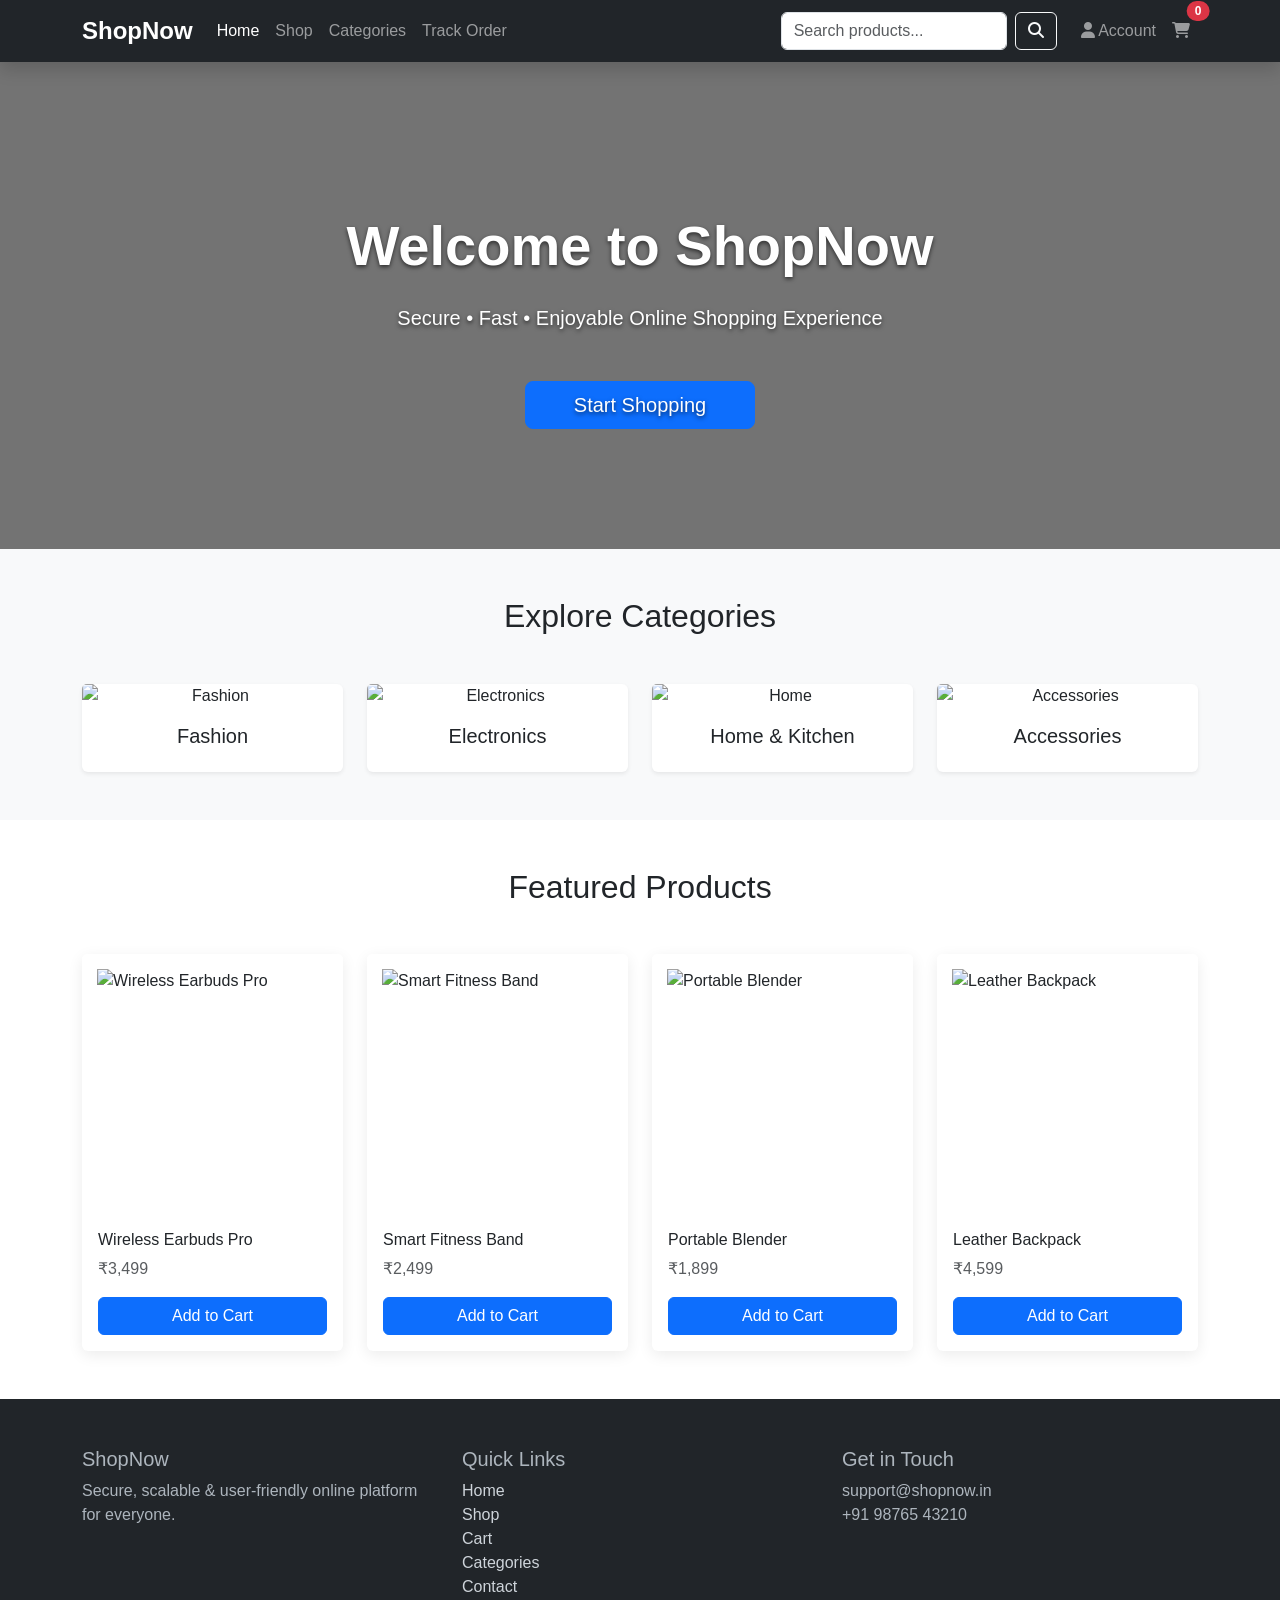
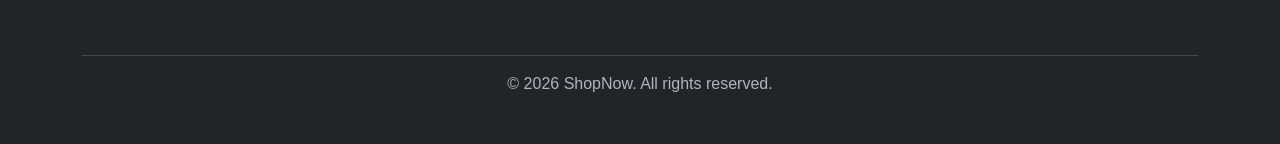
==== Ecommerce web/index.html @ c18ac6e7 "Add files via upload" ====
<!DOCTYPE html>
<html lang="en">
<head>
  <meta charset="UTF-8">
  <meta name="viewport" content="width=device-width, initial-scale=1.0">
  <title>ShopNow - Online Shopping</title>
  <link href="https://cdn.jsdelivr.net/npm/bootstrap@5.3.3/dist/css/bootstrap.min.css" rel="stylesheet">
  <link rel="stylesheet" href="https://cdnjs.cloudflare.com/ajax/libs/font-awesome/6.5.0/css/all.min.css">
  <link rel="stylesheet" href="assets/css/style.css">
</head>
<body>

<!-- Navbar -->
<nav class="navbar navbar-expand-lg navbar-dark bg-dark sticky-top shadow">
  <div class="container">
    <a class="navbar-brand" href="index.html">ShopNow</a>
    <button class="navbar-toggler" type="button" data-bs-toggle="collapse" data-bs-target="#navbarContent">
      <span class="navbar-toggler-icon"></span>
    </button>
    <div class="collapse navbar-collapse" id="navbarContent">
      <ul class="navbar-nav me-auto mb-2 mb-lg-0">
        <li class="nav-item"><a class="nav-link active" href="index.html">Home</a></li>
        <li class="nav-item"><a class="nav-link" href="shop.html">Shop</a></li>
        <li class="nav-item"><a class="nav-link" href="categories.html">Categories</a></li>
        <li class="nav-item"><a class="nav-link" href="#">Track Order</a></li>
      </ul>
      <form class="d-flex me-3" role="search">
        <input class="form-control me-2" type="search" placeholder="Search products..." aria-label="Search">
        <button class="btn btn-outline-light" type="submit"><i class="fas fa-search"></i></button>
      </form>
      <ul class="navbar-nav">
        <li class="nav-item"><a class="nav-link" href="#" data-bs-toggle="modal" data-bs-target="#authModal"><i class="fas fa-user"></i> Account</a></li>
        <li class="nav-item">
          <a class="nav-link position-relative" href="cart.html">
            <i class="fas fa-shopping-cart"></i>
            <span id="cart-count" class="position-absolute top-0 start-100 translate-middle badge rounded-pill bg-danger">0</span>
          </a>
        </li>
      </ul>
    </div>
  </div>
</nav>

<!-- Hero -->
<section class="hero text-center">
  <div class="container">
    <h1 class="display-4 fw-bold mb-4">Welcome to ShopNow</h1>
    <p class="lead mb-5">Secure • Fast • Enjoyable Online Shopping Experience</p>
    <a href="shop.html" class="btn btn-lg btn-primary px-5">Start Shopping</a>
  </div>
</section>

<!-- Categories -->
<section class="py-5 bg-light">
  <div class="container">
    <h2 class="text-center mb-5">Explore Categories</h2>
    <div class="row g-4 text-center">
      <div class="col-6 col-md-3"><div class="card h-100 border-0 shadow-sm"><img src="https://images.unsplash.com/photo-1558769132-cb1aea458c5e?ixlib=rb-4.0.3&auto=format&fit=crop&w=500" class="card-img-top" alt="Fashion"><div class="card-body"><h5>Fashion</h5></div></div></div>
      <div class="col-6 col-md-3"><div class="card h-100 border-0 shadow-sm"><img src="https://images.unsplash.com/photo-1600585154340-be6161a56a0c?ixlib=rb-4.0.3&auto=format&fit=crop&w=500" class="card-img-top" alt="Electronics"><div class="card-body"><h5>Electronics</h5></div></div></div>
      <div class="col-6 col-md-3"><div class="card h-100 border-0 shadow-sm"><img src="https://images.unsplash.com/photo-1606857521015-7f9fcf423740?ixlib=rb-4.0.3&auto=format&fit=crop&w=500" class="card-img-top" alt="Home"><div class="card-body"><h5>Home & Kitchen</h5></div></div></div>
      <div class="col-6 col-md-3"><div class="card h-100 border-0 shadow-sm"><img src="https://images.unsplash.com/photo-1523275335684-37898b6baf30?ixlib=rb-4.0.3&auto=format&fit=crop&w=500" class="card-img-top" alt="Accessories"><div class="card-body"><h5>Accessories</h5></div></div></div>
    </div>
  </div>
</section>

<!-- Featured Products -->
<section class="py-5">
  <div class="container">
    <h2 class="text-center mb-5">Featured Products</h2>
    <div class="row g-4" id="featured-products">
      <!-- Filled by JS below -->
    </div>
  </div>
</section>

<!-- Footer -->
<footer class="py-5">
  <div class="container">
    <div class="row">
      <div class="col-md-4 mb-4">
        <h5>ShopNow</h5>
        <p>Secure, scalable & user-friendly online platform for everyone.</p>
      </div>
      <div class="col-md-4 mb-4">
        <h5>Quick Links</h5>
        <ul class="list-unstyled">
          <li><a href="index.html">Home</a></li>
          <li><a href="shop.html">Shop</a></li>
          <li><a href="cart.html">Cart</a></li>
          <li><a href="categories.html">Categories</a></li>
          <li><a href="#">Contact</a></li>
        </ul>
      </div>
      <div class="col-md-4 mb-4">
        <h5>Get in Touch</h5>
        <p>support@shopnow.in<br>+91 98765 43210</p>
      </div>
    </div>
    <hr class="bg-secondary">
    <p class="text-center mb-0">© 2026 ShopNow. All rights reserved.</p>
  </div>
</footer>

<!-- Auth Modal (Login/Register) -->
<div class="modal fade" id="authModal">
  <div class="modal-dialog modal-dialog-centered">
    <div class="modal-content">
      <div class="modal-header">
        <h5 class="modal-title">Welcome</h5>
        <button type="button" class="btn-close" data-bs-dismiss="modal"></button>
      </div>
      <div class="modal-body">
        <ul class="nav nav-tabs mb-4">
          <li class="nav-item"><button class="nav-link active" data-bs-toggle="tab" data-bs-target="#login">Login</button></li>
          <li class="nav-item"><button class="nav-link" data-bs-toggle="tab" data-bs-target="#register">Register</button></li>
        </ul>
        <div class="tab-content">
          <div class="tab-pane fade show active" id="login">
            <form>
              <div class="mb-3"><input type="email" class="form-control" placeholder="Email" required></div>
              <div class="mb-3"><input type="password" class="form-control" placeholder="Password" required></div>
              <button type="submit" class="btn btn-primary w-100">Sign In</button>
            </form>
          </div>
          <div class="tab-pane fade" id="register">
            <form>
              <div class="mb-3"><input type="text" class="form-control" placeholder="Full Name" required></div>
              <div class="mb-3"><input type="email" class="form-control" placeholder="Email" required></div>
              <div class="mb-3"><input type="password" class="form-control" placeholder="Password" required></div>
              <button type="submit" class="btn btn-primary w-100">Create Account</button>
            </form>
          </div>
        </div>
      </div>
    </div>
  </div>
</div>

<script src="https://cdn.jsdelivr.net/npm/bootstrap@5.3.3/dist/js/bootstrap.bundle.min.js"></script>
<script src="assets/js/main.js"></script>

<!-- Sample featured products (later from API) -->
<script>
  const featured = [
    {id:1, name:"Wireless Earbuds Pro", price:3499, image:"https://images.unsplash.com/photo-1605640840605-14ac1855827b?auto=format&fit=crop&w=500"},
    {id:2, name:"Smart Fitness Band", price:2499, image:"https://images.unsplash.com/photo-1576243345690-4e4b79b273ff?auto=format&fit=crop&w=500"},
    {id:3, name:"Portable Blender", price:1899, image:"https://images.unsplash.com/photo-1601001435828-419e309a2f53?auto=format&fit=crop&w=500"},
    {id:4, name:"Leather Backpack", price:4599, image:"https://images.unsplash.com/photo-1553062407-98eeb64c6a62?auto=format&fit=crop&w=500"}
  ];

  const container = document.getElementById('featured-products');
  featured.forEach(p => {
    container.innerHTML += `
      <div class="col-md-3 col-sm-6">
        <div class="card h-100">
          <img src="${p.image}" class="product-img card-img-top" alt="${p.name}">
          <div class="card-body d-flex flex-column">
            <h6 class="card-title">${p.name}</h6>
            <p class="text-muted mt-auto">₹${p.price.toLocaleString('en-IN')}</p>
            <button class="btn btn-primary add-to-cart w-100"
                    data-id="${p.id}"
                    data-name="${p.name}"
                    data-price="${p.price}"
                    data-image="${p.image}">
              Add to Cart
            </button>
          </div>
        </div>
      </div>
    `;
  });
</script>

</body>
</html>
---- Ecommerce web/assets/css/style.css ----
:root {
  --primary: #0d6efd;
  --primary-dark: #0b5ed7;
  --gray: #f8f9fa;
}

body {
  font-family: 'Segoe UI', Tahoma, Geneva, Verdana, sans-serif;
}

.navbar-brand {
  font-weight: 700;
  font-size: 1.5rem;
}

.hero {
  background: linear-gradient(rgba(0,0,0,0.55), rgba(0,0,0,0.55)),
              url('https://images.unsplash.com/photo-1557821552-17105176677c?auto=format&fit=crop&q=80&w=2070');
  background-size: cover;
  background-position: center;
  color: white;
  padding: 150px 0 120px;
  text-shadow: 0 2px 4px rgba(0,0,0,0.6);
}

.card {
  transition: transform 0.25s ease, box-shadow 0.25s ease;
  border: none;
  box-shadow: 0 4px 15px rgba(0,0,0,0.08);
}

.card:hover {
  transform: translateY(-8px);
  box-shadow: 0 12px 30px rgba(0,0,0,0.12);
}

.product-img {
  height: 260px;
  object-fit: contain;
  background: #fff;
  padding: 15px;
}

.btn-cart {
  font-size: 0.9rem;
}

#cart-count {
  font-size: 0.75rem;
  padding: 4px 8px;
}

footer {
  background: #212529;
  color: #adb5bd;
}

footer a {
  color: #ced4da;
  text-decoration: none;
}

footer a:hover {
  color: white;
}
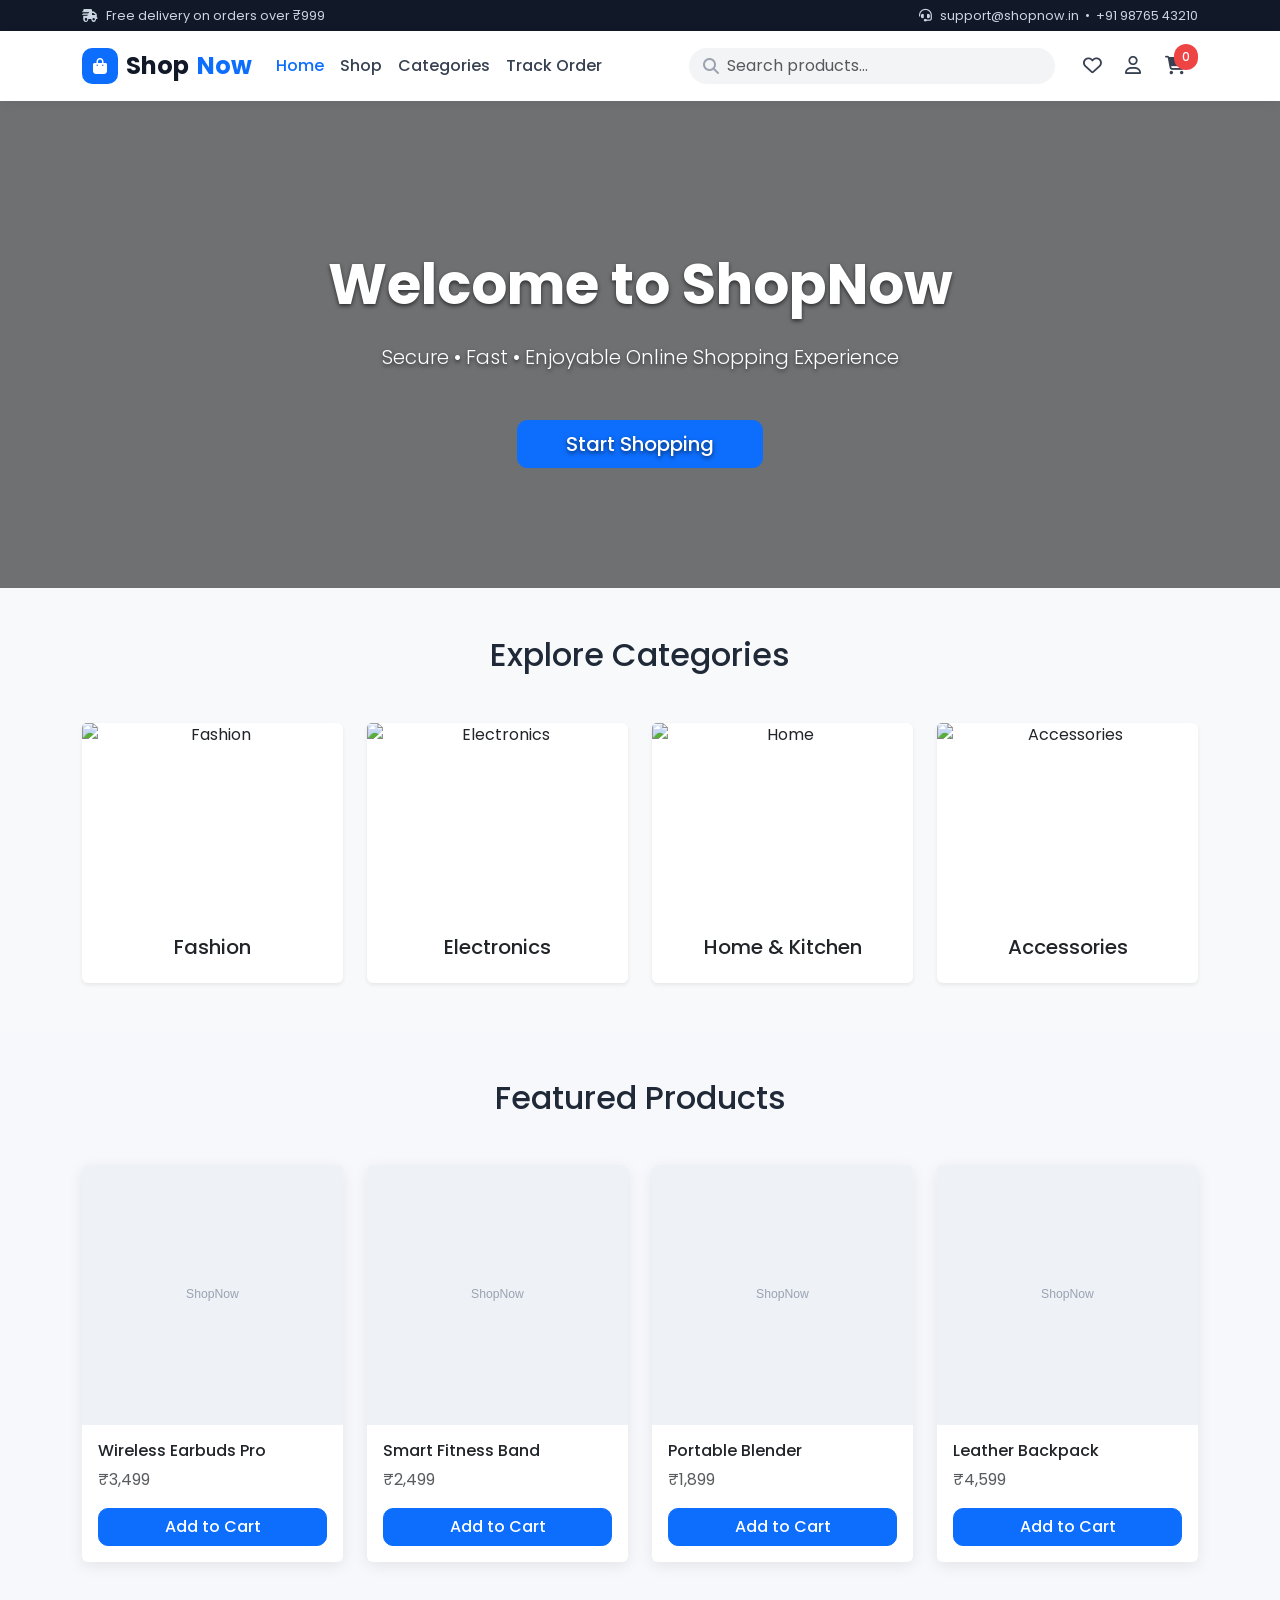
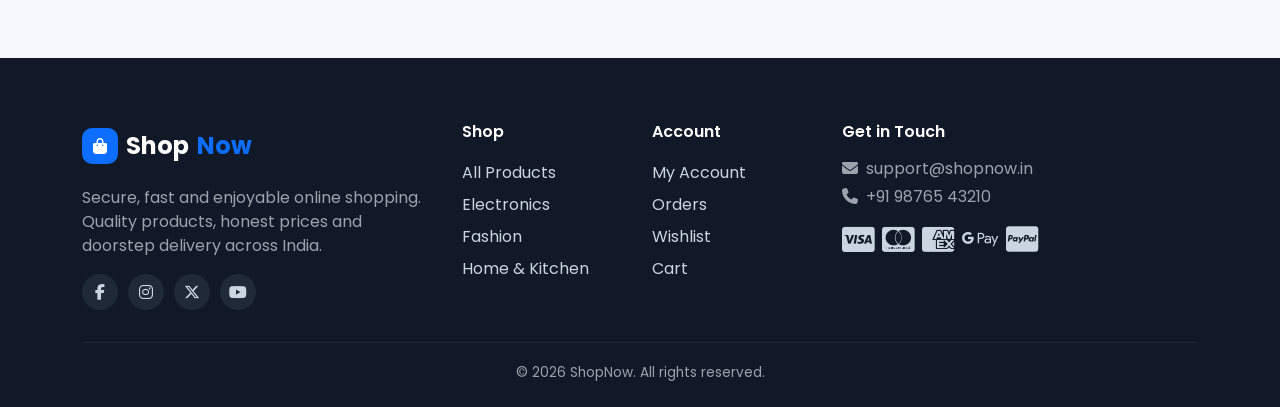
==== commit a47d4a9c: "Troubleshooting a 404 error on a Netlify site (6adc53026783a61f260c8129)" ====
--- a/Ecommerce web/index.html
+++ b/Ecommerce web/index.html
@@ -1,175 +1,88 @@
-<!DOCTYPE html>
-<html lang="en">
-<head>
-  <meta charset="UTF-8">
-  <meta name="viewport" content="width=device-width, initial-scale=1.0">
-  <title>ShopNow - Online Shopping</title>
-  <link href="https://cdn.jsdelivr.net/npm/bootstrap@5.3.3/dist/css/bootstrap.min.css" rel="stylesheet">
-  <link rel="stylesheet" href="https://cdnjs.cloudflare.com/ajax/libs/font-awesome/6.5.0/css/all.min.css">
-  <link rel="stylesheet" href="assets/css/style.css">
-</head>
-<body>
-
-<!-- Navbar -->
-<nav class="navbar navbar-expand-lg navbar-dark bg-dark sticky-top shadow">
-  <div class="container">
-    <a class="navbar-brand" href="index.html">ShopNow</a>
-    <button class="navbar-toggler" type="button" data-bs-toggle="collapse" data-bs-target="#navbarContent">
-      <span class="navbar-toggler-icon"></span>
-    </button>
-    <div class="collapse navbar-collapse" id="navbarContent">
-      <ul class="navbar-nav me-auto mb-2 mb-lg-0">
-        <li class="nav-item"><a class="nav-link active" href="index.html">Home</a></li>
-        <li class="nav-item"><a class="nav-link" href="shop.html">Shop</a></li>
-        <li class="nav-item"><a class="nav-link" href="categories.html">Categories</a></li>
-        <li class="nav-item"><a class="nav-link" href="#">Track Order</a></li>
-      </ul>
-      <form class="d-flex me-3" role="search">
-        <input class="form-control me-2" type="search" placeholder="Search products..." aria-label="Search">
-        <button class="btn btn-outline-light" type="submit"><i class="fas fa-search"></i></button>
-      </form>
-      <ul class="navbar-nav">
-        <li class="nav-item"><a class="nav-link" href="#" data-bs-toggle="modal" data-bs-target="#authModal"><i class="fas fa-user"></i> Account</a></li>
-        <li class="nav-item">
-          <a class="nav-link position-relative" href="cart.html">
-            <i class="fas fa-shopping-cart"></i>
-            <span id="cart-count" class="position-absolute top-0 start-100 translate-middle badge rounded-pill bg-danger">0</span>
-          </a>
-        </li>
-      </ul>
-    </div>
-  </div>
-</nav>
-
-<!-- Hero -->
-<section class="hero text-center">
-  <div class="container">
-    <h1 class="display-4 fw-bold mb-4">Welcome to ShopNow</h1>
-    <p class="lead mb-5">Secure • Fast • Enjoyable Online Shopping Experience</p>
-    <a href="shop.html" class="btn btn-lg btn-primary px-5">Start Shopping</a>
-  </div>
-</section>
-
-<!-- Categories -->
-<section class="py-5 bg-light">
-  <div class="container">
-    <h2 class="text-center mb-5">Explore Categories</h2>
-    <div class="row g-4 text-center">
-      <div class="col-6 col-md-3"><div class="card h-100 border-0 shadow-sm"><img src="https://images.unsplash.com/photo-1558769132-cb1aea458c5e?ixlib=rb-4.0.3&auto=format&fit=crop&w=500" class="card-img-top" alt="Fashion"><div class="card-body"><h5>Fashion</h5></div></div></div>
-      <div class="col-6 col-md-3"><div class="card h-100 border-0 shadow-sm"><img src="https://images.unsplash.com/photo-1600585154340-be6161a56a0c?ixlib=rb-4.0.3&auto=format&fit=crop&w=500" class="card-img-top" alt="Electronics"><div class="card-body"><h5>Electronics</h5></div></div></div>
-      <div class="col-6 col-md-3"><div class="card h-100 border-0 shadow-sm"><img src="https://images.unsplash.com/photo-1606857521015-7f9fcf423740?ixlib=rb-4.0.3&auto=format&fit=crop&w=500" class="card-img-top" alt="Home"><div class="card-body"><h5>Home & Kitchen</h5></div></div></div>
-      <div class="col-6 col-md-3"><div class="card h-100 border-0 shadow-sm"><img src="https://images.unsplash.com/photo-1523275335684-37898b6baf30?ixlib=rb-4.0.3&auto=format&fit=crop&w=500" class="card-img-top" alt="Accessories"><div class="card-body"><h5>Accessories</h5></div></div></div>
-    </div>
-  </div>
-</section>
-
-<!-- Featured Products -->
-<section class="py-5">
-  <div class="container">
-    <h2 class="text-center mb-5">Featured Products</h2>
-    <div class="row g-4" id="featured-products">
-      <!-- Filled by JS below -->
-    </div>
-  </div>
-</section>
-
-<!-- Footer -->
-<footer class="py-5">
-  <div class="container">
-    <div class="row">
-      <div class="col-md-4 mb-4">
-        <h5>ShopNow</h5>
-        <p>Secure, scalable & user-friendly online platform for everyone.</p>
-      </div>
-      <div class="col-md-4 mb-4">
-        <h5>Quick Links</h5>
-        <ul class="list-unstyled">
-          <li><a href="index.html">Home</a></li>
-          <li><a href="shop.html">Shop</a></li>
-          <li><a href="cart.html">Cart</a></li>
-          <li><a href="categories.html">Categories</a></li>
-          <li><a href="#">Contact</a></li>
-        </ul>
-      </div>
-      <div class="col-md-4 mb-4">
-        <h5>Get in Touch</h5>
-        <p>support@shopnow.in<br>+91 98765 43210</p>
-      </div>
-    </div>
-    <hr class="bg-secondary">
-    <p class="text-center mb-0">© 2026 ShopNow. All rights reserved.</p>
-  </div>
-</footer>
-
-<!-- Auth Modal (Login/Register) -->
-<div class="modal fade" id="authModal">
-  <div class="modal-dialog modal-dialog-centered">
-    <div class="modal-content">
-      <div class="modal-header">
-        <h5 class="modal-title">Welcome</h5>
-        <button type="button" class="btn-close" data-bs-dismiss="modal"></button>
-      </div>
-      <div class="modal-body">
-        <ul class="nav nav-tabs mb-4">
-          <li class="nav-item"><button class="nav-link active" data-bs-toggle="tab" data-bs-target="#login">Login</button></li>
-          <li class="nav-item"><button class="nav-link" data-bs-toggle="tab" data-bs-target="#register">Register</button></li>
-        </ul>
-        <div class="tab-content">
-          <div class="tab-pane fade show active" id="login">
-            <form>
-              <div class="mb-3"><input type="email" class="form-control" placeholder="Email" required></div>
-              <div class="mb-3"><input type="password" class="form-control" placeholder="Password" required></div>
-              <button type="submit" class="btn btn-primary w-100">Sign In</button>
-            </form>
-          </div>
-          <div class="tab-pane fade" id="register">
-            <form>
-              <div class="mb-3"><input type="text" class="form-control" placeholder="Full Name" required></div>
-              <div class="mb-3"><input type="email" class="form-control" placeholder="Email" required></div>
-              <div class="mb-3"><input type="password" class="form-control" placeholder="Password" required></div>
-              <button type="submit" class="btn btn-primary w-100">Create Account</button>
-            </form>
-          </div>
-        </div>
-      </div>
-    </div>
-  </div>
-</div>
-
-<script src="https://cdn.jsdelivr.net/npm/bootstrap@5.3.3/dist/js/bootstrap.bundle.min.js"></script>
-<script src="assets/js/main.js"></script>
-
-<!-- Sample featured products (later from API) -->
-<script>
-  const featured = [
-    {id:1, name:"Wireless Earbuds Pro", price:3499, image:"https://images.unsplash.com/photo-1605640840605-14ac1855827b?auto=format&fit=crop&w=500"},
-    {id:2, name:"Smart Fitness Band", price:2499, image:"https://images.unsplash.com/photo-1576243345690-4e4b79b273ff?auto=format&fit=crop&w=500"},
-    {id:3, name:"Portable Blender", price:1899, image:"https://images.unsplash.com/photo-1601001435828-419e309a2f53?auto=format&fit=crop&w=500"},
-    {id:4, name:"Leather Backpack", price:4599, image:"https://images.unsplash.com/photo-1553062407-98eeb64c6a62?auto=format&fit=crop&w=500"}
-  ];
-
-  const container = document.getElementById('featured-products');
-  featured.forEach(p => {
-    container.innerHTML += `
-      <div class="col-md-3 col-sm-6">
-        <div class="card h-100">
-          <img src="${p.image}" class="product-img card-img-top" alt="${p.name}">
-          <div class="card-body d-flex flex-column">
-            <h6 class="card-title">${p.name}</h6>
-            <p class="text-muted mt-auto">₹${p.price.toLocaleString('en-IN')}</p>
-            <button class="btn btn-primary add-to-cart w-100"
-                    data-id="${p.id}"
-                    data-name="${p.name}"
-                    data-price="${p.price}"
-                    data-image="${p.image}">
-              Add to Cart
-            </button>
-          </div>
-        </div>
-      </div>
-    `;
-  });
-</script>
-
-</body>
-</html>+<!DOCTYPE html>
+<html lang="en">
+<head>
+  <meta charset="UTF-8">
+  <meta name="viewport" content="width=device-width, initial-scale=1.0">
+  <title>ShopNow - Online Shopping Platform</title>
+  <link href="https://cdn.jsdelivr.net/npm/bootstrap@5.3.3/dist/css/bootstrap.min.css" rel="stylesheet">
+  <link rel="stylesheet" href="https://cdnjs.cloudflare.com/ajax/libs/font-awesome/6.5.0/css/all.min.css">
+  <link rel="preconnect" href="https://fonts.googleapis.com">
+  <link href="https://fonts.googleapis.com/css2?family=Poppins:wght@400;500;600;700&display=swap" rel="stylesheet">
+  <link rel="stylesheet" href="assets/css/style.css">
+</head>
+<body>
+
+<div id="site-header"></div>
+
+<!-- Hero -->
+<section class="hero text-center">
+  <div class="container">
+    <h1 class="display-4 fw-bold mb-4">Welcome to ShopNow</h1>
+    <p class="lead mb-5">Secure • Fast • Enjoyable Online Shopping Experience</p>
+    <a href="shop.html" class="btn btn-lg btn-primary px-5">Start Shopping</a>
+  </div>
+</section>
+
+<!-- Categories -->
+<section class="py-5 bg-light">
+  <div class="container">
+    <h2 class="text-center mb-5">Explore Categories</h2>
+    <div class="row g-4 text-center">
+      <div class="col-6 col-md-3"><div class="card h-100 border-0 shadow-sm"><img src="https://images.unsplash.com/photo-1558769132-cb1aea458c5e?ixlib=rb-4.0.3&auto=format&fit=crop&w=500" class="card-img-top" alt="Fashion"><div class="card-body"><h5>Fashion</h5></div></div></div>
+      <div class="col-6 col-md-3"><div class="card h-100 border-0 shadow-sm"><img src="https://images.unsplash.com/photo-1600585154340-be6161a56a0c?ixlib=rb-4.0.3&auto=format&fit=crop&w=500" class="card-img-top" alt="Electronics"><div class="card-body"><h5>Electronics</h5></div></div></div>
+      <div class="col-6 col-md-3"><div class="card h-100 border-0 shadow-sm"><img src="https://images.unsplash.com/photo-1606857521015-7f9fcf423740?ixlib=rb-4.0.3&auto=format&fit=crop&w=500" class="card-img-top" alt="Home"><div class="card-body"><h5>Home & Kitchen</h5></div></div></div>
+      <div class="col-6 col-md-3"><div class="card h-100 border-0 shadow-sm"><img src="https://images.unsplash.com/photo-1523275335684-37898b6baf30?ixlib=rb-4.0.3&auto=format&fit=crop&w=500" class="card-img-top" alt="Accessories"><div class="card-body"><h5>Accessories</h5></div></div></div>
+    </div>
+  </div>
+</section>
+
+<!-- Featured Products -->
+<section class="py-5">
+  <div class="container">
+    <h2 class="text-center mb-5">Featured Products</h2>
+    <div class="row g-4" id="featured-products">
+      <!-- Filled by JS below -->
+    </div>
+  </div>
+</section>
+
+<div id="site-footer"></div>
+
+
+<script src="https://cdn.jsdelivr.net/npm/bootstrap@5.3.3/dist/js/bootstrap.bundle.min.js"></script>
+<script src="assets/js/main.js"></script>
+
+<!-- Sample featured products (later from API) -->
+<script>
+  const featured = [
+    {id:1, name:"Wireless Earbuds Pro", price:3499, image:"https://images.unsplash.com/photo-1590658268037-6bf12165a8df?auto=format&fit=crop&w=500"},
+    {id:2, name:"Smart Fitness Band", price:2499, image:"https://images.unsplash.com/photo-1575311373937-040b8e1fd5b6?auto=format&fit=crop&w=500"},
+    {id:3, name:"Portable Blender", price:1899, image:"https://images.unsplash.com/photo-1585237672814-8f85a8118bf6?auto=format&fit=crop&w=500"},
+    {id:4, name:"Leather Backpack", price:4599, image:"https://images.unsplash.com/photo-1553062407-98eeb64c6a62?auto=format&fit=crop&w=500"}
+  ];
+
+  const container = document.getElementById('featured-products');
+  featured.forEach(p => {
+    container.innerHTML += `
+      <div class="col-md-3 col-sm-6">
+        <div class="card h-100">
+          <img src="${p.image}" class="product-img card-img-top" alt="${p.name}">
+          <div class="card-body d-flex flex-column">
+            <h6 class="card-title">${p.name}</h6>
+            <p class="text-muted mt-auto">₹${p.price.toLocaleString('en-IN')}</p>
+            <button class="btn btn-primary add-to-cart w-100"
+                    data-id="${p.id}"
+                    data-name="${p.name}"
+                    data-price="${p.price}"
+                    data-image="${p.image}">
+              Add to Cart
+            </button>
+          </div>
+        </div>
+      </div>
+    `;
+  });
+</script>
+
+</body>
+</html>
--- a/Ecommerce web/assets/css/style.css
+++ b/Ecommerce web/assets/css/style.css
@@ -62,4 +62,50 @@
 
 footer a:hover {
   color: white;
-}+}
+/* ---- Refreshed design ---- */
+body { font-family: 'Poppins', 'Segoe UI', sans-serif; background: #f7f8fc; color: #1f2937; }
+.topbar { background: #111827; color: #cbd5e1; font-size: .8rem; padding: 6px 0; }
+.site-navbar { background: #fff; box-shadow: 0 2px 12px rgba(0,0,0,.06); padding: .75rem 0; }
+.site-navbar .nav-link { color: #374151; font-weight: 500; }
+.site-navbar .nav-link.active, .site-navbar .nav-link:hover { color: var(--primary); }
+.navbar-brand { color: #111827 !important; display: flex; align-items: center; gap: .5rem; }
+.navbar-brand span:last-child { color: var(--primary); }
+.brand-mark { background: var(--primary); color: #fff; width: 36px; height: 36px; border-radius: 10px; display: inline-flex; align-items: center; justify-content: center; font-size: 1rem; }
+.nav-search { position: relative; min-width: 260px; }
+.nav-search i { position: absolute; left: 14px; top: 50%; transform: translateY(-50%); color: #9ca3af; }
+.nav-search input { padding-left: 38px; border-radius: 50px; background: #f3f4f6; border: none; }
+.nav-icons .nav-link { font-size: 1.15rem; padding: .5rem .75rem !important; }
+.cart-badge { position: absolute; top: 0; right: 0; background: #ef4444; color: #fff; border-radius: 50px; font-size: .65rem; padding: 2px 6px; }
+.btn-primary { border-radius: 10px; font-weight: 500; }
+.page-title { font-weight: 700; }
+.product-card { background: #fff; border-radius: 16px; overflow: hidden; display: flex; flex-direction: column; box-shadow: 0 4px 18px rgba(0,0,0,.06); transition: transform .25s, box-shadow .25s; }
+.product-card:hover { transform: translateY(-6px); box-shadow: 0 14px 34px rgba(0,0,0,.12); }
+.product-media { position: relative; display: block; aspect-ratio: 1; overflow: hidden; background: #f3f4f6; }
+.product-media img { width: 100%; height: 100%; object-fit: cover; transition: transform .4s; }
+.product-card:hover .product-media img { transform: scale(1.06); }
+.product-badge, .discount-badge { position: absolute; top: 12px; z-index: 1; font-size: .7rem; font-weight: 600; padding: 4px 10px; border-radius: 50px; color: #fff; }
+.product-badge { left: 12px; background: var(--primary); }
+.discount-badge { right: 12px; background: #16a34a; }
+.product-body { padding: 1rem; display: flex; flex-direction: column; flex: 1; }
+.product-category { font-size: .72rem; text-transform: uppercase; letter-spacing: .05em; color: #9ca3af; }
+.product-title a { color: #111827; text-decoration: none; font-weight: 600; }
+.product-rating { font-size: .8rem; margin-bottom: .5rem; }
+.stars { color: #f59e0b; margin-right: 4px; }
+.product-price { margin-bottom: .75rem; }
+.product-price .price { font-weight: 700; font-size: 1.1rem; }
+.product-price .mrp { text-decoration: line-through; color: #9ca3af; font-size: .85rem; margin-left: 6px; }
+.remove-wish { position: absolute; top: 10px; right: 22px; z-index: 2; }
+.card-img-top { object-fit: cover; aspect-ratio: 4/3; }
+.product-img { object-fit: cover; padding: 0; }
+.site-footer { background: #111827; color: #9ca3af; padding: 4rem 0 1.5rem; margin-top: 3rem; }
+.site-footer h6 { color: #fff; font-weight: 600; margin-bottom: 1rem; }
+.site-footer a { color: #cbd5e1; text-decoration: none; line-height: 2; }
+.site-footer a:hover { color: #fff; }
+.footer-brand { color: #fff !important; }
+.social a { display: inline-flex; width: 36px; height: 36px; border-radius: 50%; background: #1f2937; align-items: center; justify-content: center; margin-right: 6px; }
+.payments i { font-size: 1.8rem; margin-right: 8px; color: #cbd5e1; }
+.footer-bottom { border-top: 1px solid #1f2937; margin-top: 2rem; padding-top: 1.25rem; text-align: center; font-size: .85rem; }
+#toast-wrap { position: fixed; bottom: 24px; right: 24px; z-index: 2000; }
+.shop-toast { background: #111827; color: #fff; padding: 12px 18px; border-radius: 12px; margin-top: 8px; box-shadow: 0 8px 24px rgba(0,0,0,.2); transition: opacity .4s; }
+.shop-toast.hide { opacity: 0; }
